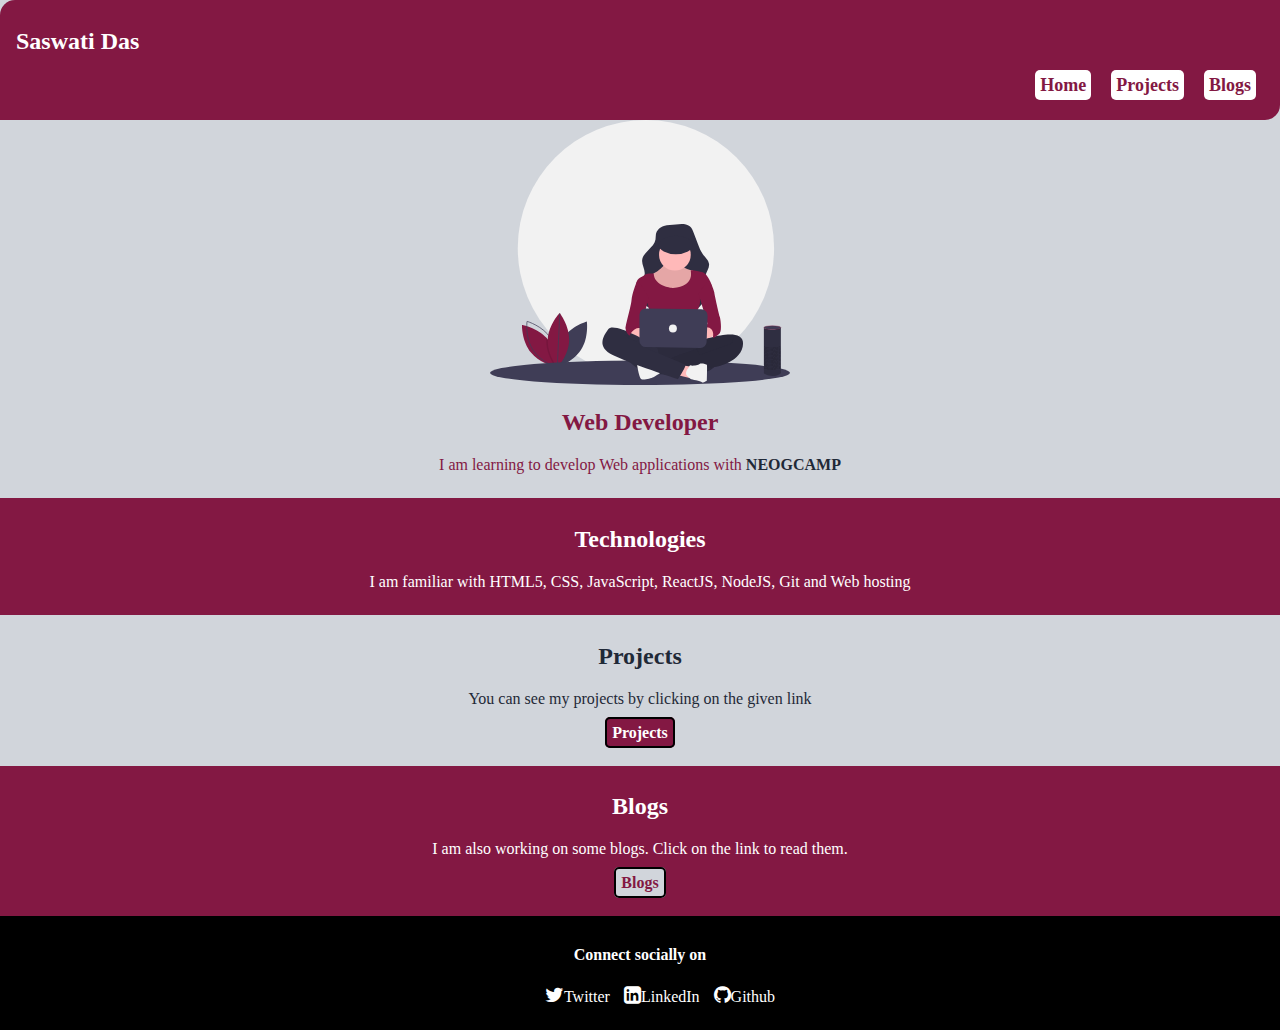
==== index.html @ 3f7d6aad "initial commit" ====
<!DOCTYPE html>
<html>
<head>
    <meta charset='utf-8'>
    <meta http-equiv='X-UA-Compatible' content='IE=edge'>
    <title>Portfolio</title>
    <meta name='viewport' content='width=device-width, initial-scale=1'>
    <link rel="stylesheet" href="https://cdnjs.cloudflare.com/ajax/libs/font-awesome/4.7.0/css/font-awesome.min.css">
    <link rel='stylesheet' type='text/css' media='screen' href='style.css'>
   

</head>
<body>
   
    <nav class="navigation">
        <h2>Saswati Das</h2>
        <ul class="nav-ul">
            <li class="nav-li"><a class="nav-a" href="index.html">Home</a></li>
            <li class="nav-li"><a class="nav-a" href="project.html">Projects</a></li>
            <li class="nav-li"><a class="nav-a" href="blogs.html">Blogs</a></li>
        </ul>
    </nav>

    <div class="header">
        <img class="header-img" src="images/undraw_voice_interface_eckp.svg">
        <h2>Web Developer</h2>
        <p>I am learning to develop Web applications with <a  class="header-a" href="https://neog.camp/">NEOGCAMP</a></p>
    </div>
    <section>
        <div class="section1">
            <h2>Technologies</h2>
            <p>I am familiar with HTML5, CSS, JavaScript, ReactJS, NodeJS, Git and Web hosting</p>
        </div>
    </section>
    <section>
        <div class="section2">
            <h2>Projects</h2>
            <p>You can see my projects by clicking on the given link</p>
            <a class="primary-link" href="project.html">Projects</a>
        </div>
    </section>
    <section>
        <div class="section3">
            <h2>Blogs</h2>
            <p>I am also working on some blogs. Click on the link to read them.</p>
            <a class="secondary-link" href="blogs.html">Blogs</a>
        </div>
    </section>

    <div class="footer">
        <h4>Connect socially on</h4>
            <ul>
                <li class="footer-li">
                    <a class="footer-a" href="https://twitter.com/Saswati75448910"><i class="fa fa-twitter" style="font-size:20px"></i>Twitter</a>
                </li>
                <li class="footer-li">
                    <a class="footer-a" href="https://www.linkedin.com/in/saswati-das-a85326147/"><i class="fa fa-linkedin-square" style="font-size:20px"></i>LinkedIn</a>
                </li>
                <li class="footer-li">
                  <a class="footer-a" href="https://github.com/saswatid279"> <i class="fa fa-github" style="font-size:20px"></i>Github</a>
                 </li>
            </ul>
    </div>
    
</body>
</html>
---- style.css ----
body{
    margin:0px;
    background-color: #D1D5DB;
}
.navigation{
    background-color: #831843;
    border-top-left-radius: 15px;
    border-bottom-right-radius: 15px;
    padding: 0.5rem 1rem;
    color: white;
}
.nav-a{
    text-decoration: none;
    color:#831843;
}
.nav-ul
{
    text-align: right;
}
.nav-li
{
    display: inline;
    margin:0.5rem;
    font-size: large;
    font-weight: bold;
    padding: 5px 5px;
    background-color:white;
    border-radius: 5px;
    color:#831843;
}
.header
{
    background-color: #D1D5DB;
    color: #831843;
    text-align: center;
    padding-bottom: 0.5rem;
}
.header-img
{
    max-width: 300px;
}
.header-a
{
    font-weight: bold;
   text-decoration: none;
   color: #1F2937;
}
.section1
{
    padding: 0.5rem 0.8rem;
    text-align: center;
    background-color: #831843;
    color: white;
}
.section2
{
    padding-top: 0.5rem;
    padding-bottom: 1.5rem;
    text-align: center;
    background-color: #D1D5DB;
    color: #1F2937;
}
.section3
{
    padding-top: 0.5rem;
    padding-bottom: 1.5rem;
    text-align: center;
    background-color: #831843;
    color: White;
    margin:0px
}
.primary-link
{
    text-decoration: none;
    background-color: #831843;
    color: white;
    border-radius: 5px;
    padding: 5px;
    font-weight: bold;
    border:2px solid black ;
    margin: 0.5rem;

}
.secondary-link
{
    text-decoration: none;
    background-color: #D1D5DB;
    color: #831843;
    border-radius: 5px;
    padding: 5px;
    font-weight: bold;
    border:2px solid black ;
    margin: 0.5rem;
}
.footer
{
    background-color: black;
    text-align: center;
    color: White;
    padding: 0.5rem;
}
.footer-li
{
    display: inline;
    margin: 5px;
}
.footer-a{
    text-decoration: none;
    color:white;
}
.project-ol
{
    margin: 0px;
    background-color: #D1D5DB;
}
.project-li
{
    padding-top: 0.5rem;
    padding-bottom: 1.5rem;
    background-color: #D1D5DB;
    color: #1F2937;
}
#blogimg{
    width:90%; 
    border:2px solid black;
   }
#blog
{
    padding:23px;
    text-align: left;
}
.blog-ol
{
    margin-bottom: 5.6rem;
}
/* lightpink-#FBCFE8  pink-*/
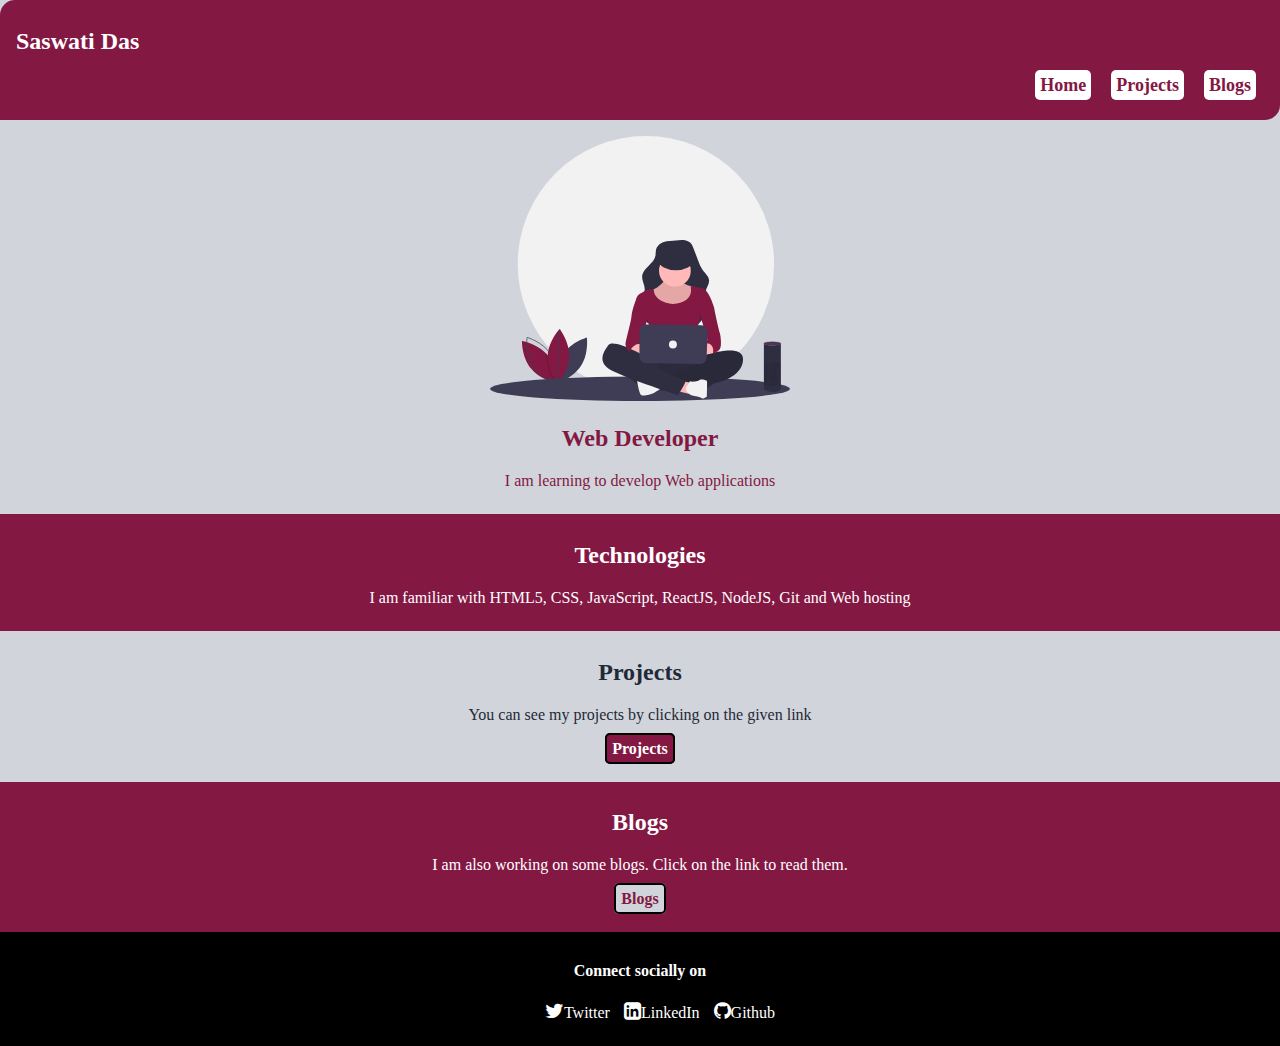
==== commit 9551c516: "added blogs" ====
--- a/index.html
+++ b/index.html
@@ -24,7 +24,7 @@
     <div class="header">
         <img class="header-img" src="images/undraw_voice_interface_eckp.svg">
         <h2>Web Developer</h2>
-        <p>I am learning to develop Web applications with <a  class="header-a" href="https://neog.camp/">NEOGCAMP</a></p>
+        <p>I am learning to develop Web applications</p>
     </div>
     <section>
         <div class="section1">
--- a/style.css
+++ b/style.css
@@ -7,6 +7,7 @@
     border-top-left-radius: 15px;
     border-bottom-right-radius: 15px;
     padding: 0.5rem 1rem;
+    margin-bottom:1rem;
     color: white;
 }
 .nav-a{
